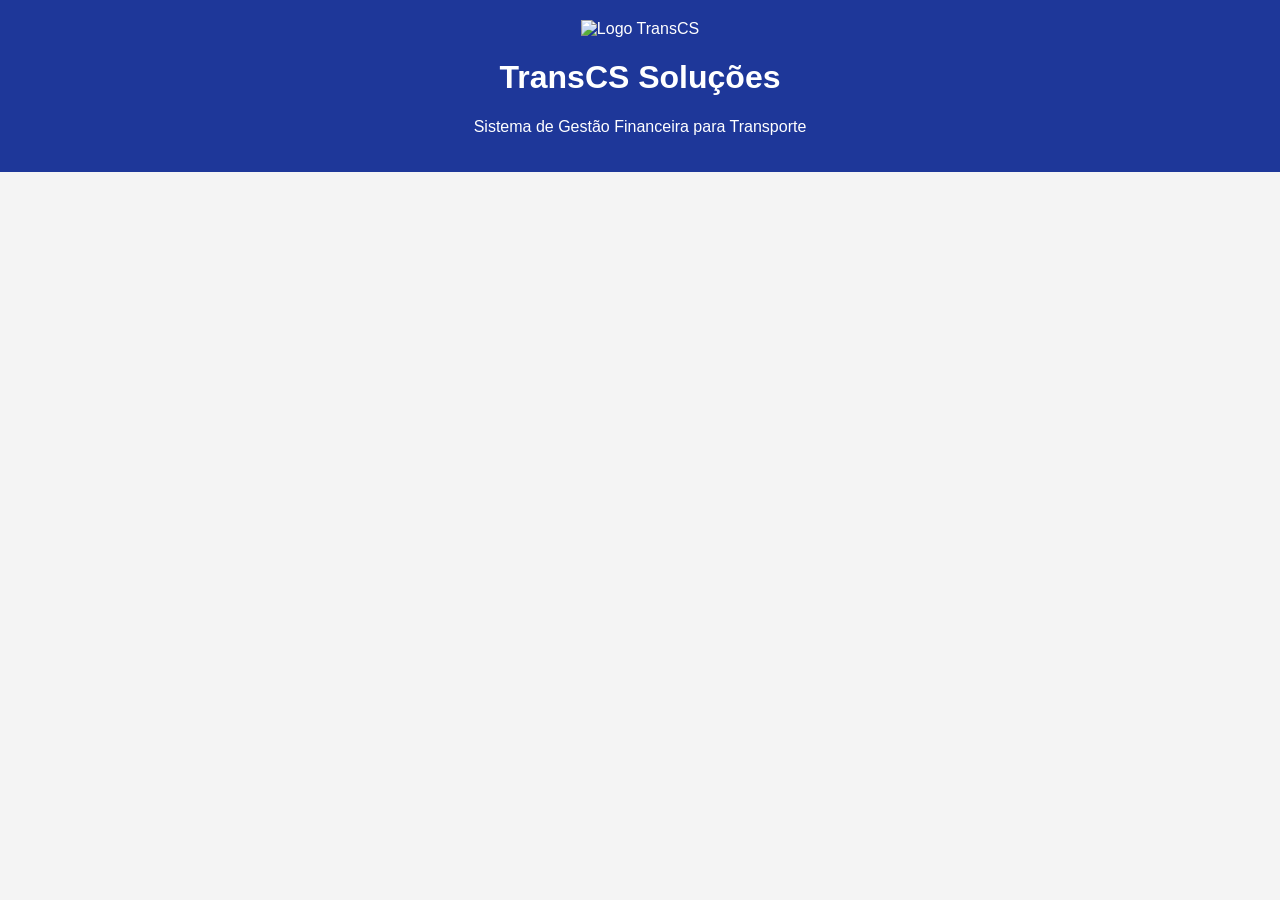
==== index.html @ f8d230c0 "🔧 Correção do logo no site" ====
<!DOCTYPE html>
<html lang="pt-BR">
<head>
  <meta charset="UTF-8" />
  <meta name="viewport" content="width=device-width, initial-scale=1.0" />
  <title>TransCS Soluções - Painel</title>
  <link rel="stylesheet" href="css/style.css" />
</head>
<body>
<header class="header">
  <img src="assets/logo.png" class="logo" alt="Logo TransCS">
  <h1>TransCS Soluções</h1>
  <p>Sistema de Gestão Financeira para Transporte</p>
</header>
---- css/style.css ----
body {
  font-family: Arial, sans-serif;
  background: #f4f4f4;
  margin: 0;
  padding: 0;
}
.header {
  background: #1e3799;
  color: white;
  padding: 20px;
  text-align: center;
}
.logo {
  width: 60px;
}
/* CSS base do sistema */
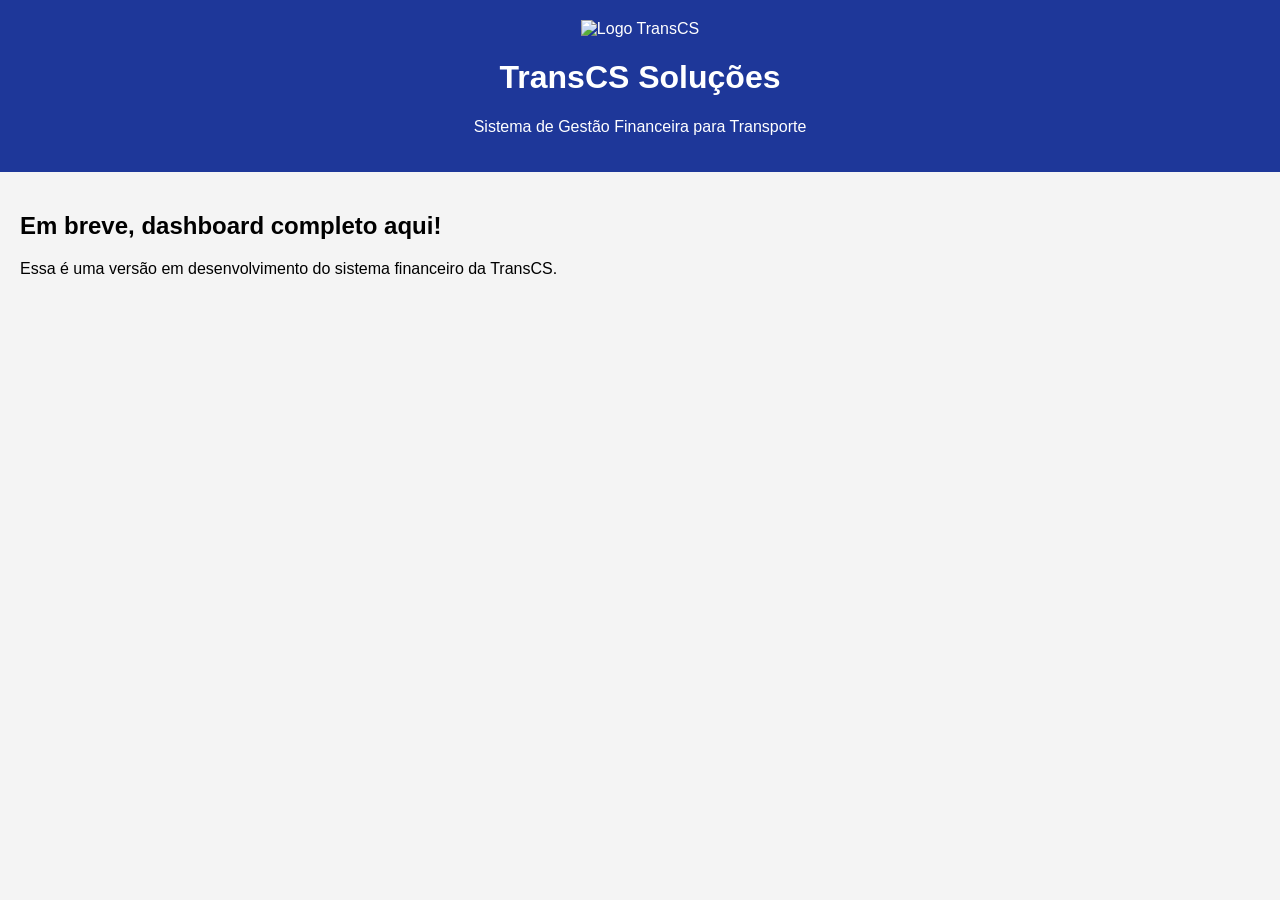
==== commit 49964ad9: "🚀 Logo e estrutura inicial atualizados" ====
--- a/index.html
+++ b/index.html
@@ -7,8 +7,16 @@
   <link rel="stylesheet" href="css/style.css" />
 </head>
 <body>
-<header class="header">
-  <img src="assets/logo.png" class="logo" alt="Logo TransCS">
-  <h1>TransCS Soluções</h1>
-  <p>Sistema de Gestão Financeira para Transporte</p>
-</header>
+  <header class="header">
+    <img src="assets/logo.png" class="logo" alt="Logo TransCS">
+    <h1>TransCS Soluções</h1>
+    <p>Sistema de Gestão Financeira para Transporte</p>
+  </header>
+
+  <main style="padding: 20px;">
+    <h2>Em breve, dashboard completo aqui!</h2>
+    <p>Essa é uma versão em desenvolvimento do sistema financeiro da TransCS.</p>
+  </main>
+
+</body>
+</html>
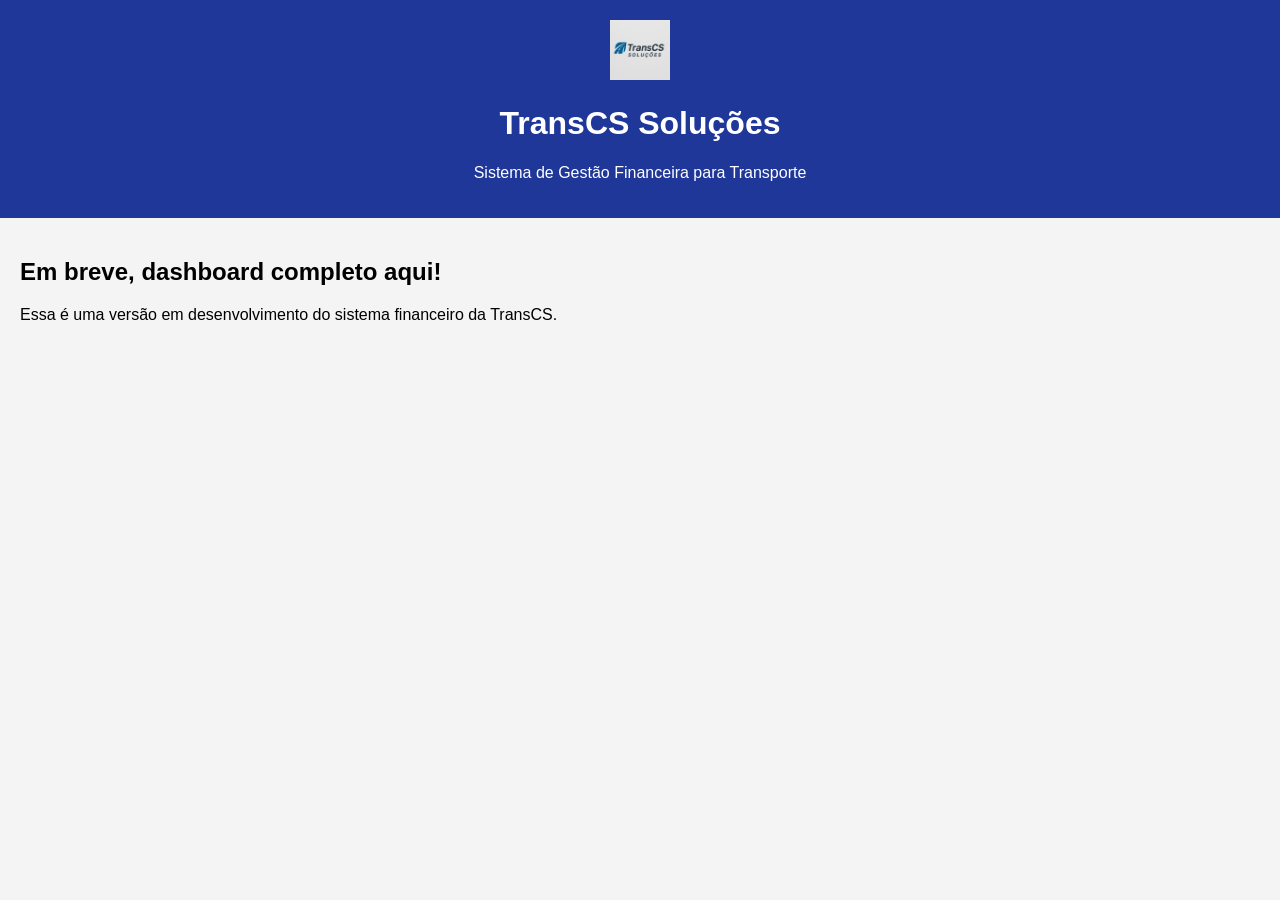
==== commit 1c1e972c: "Atualização do logo da TransCS" ====
(no text change in the page or its own stylesheets)
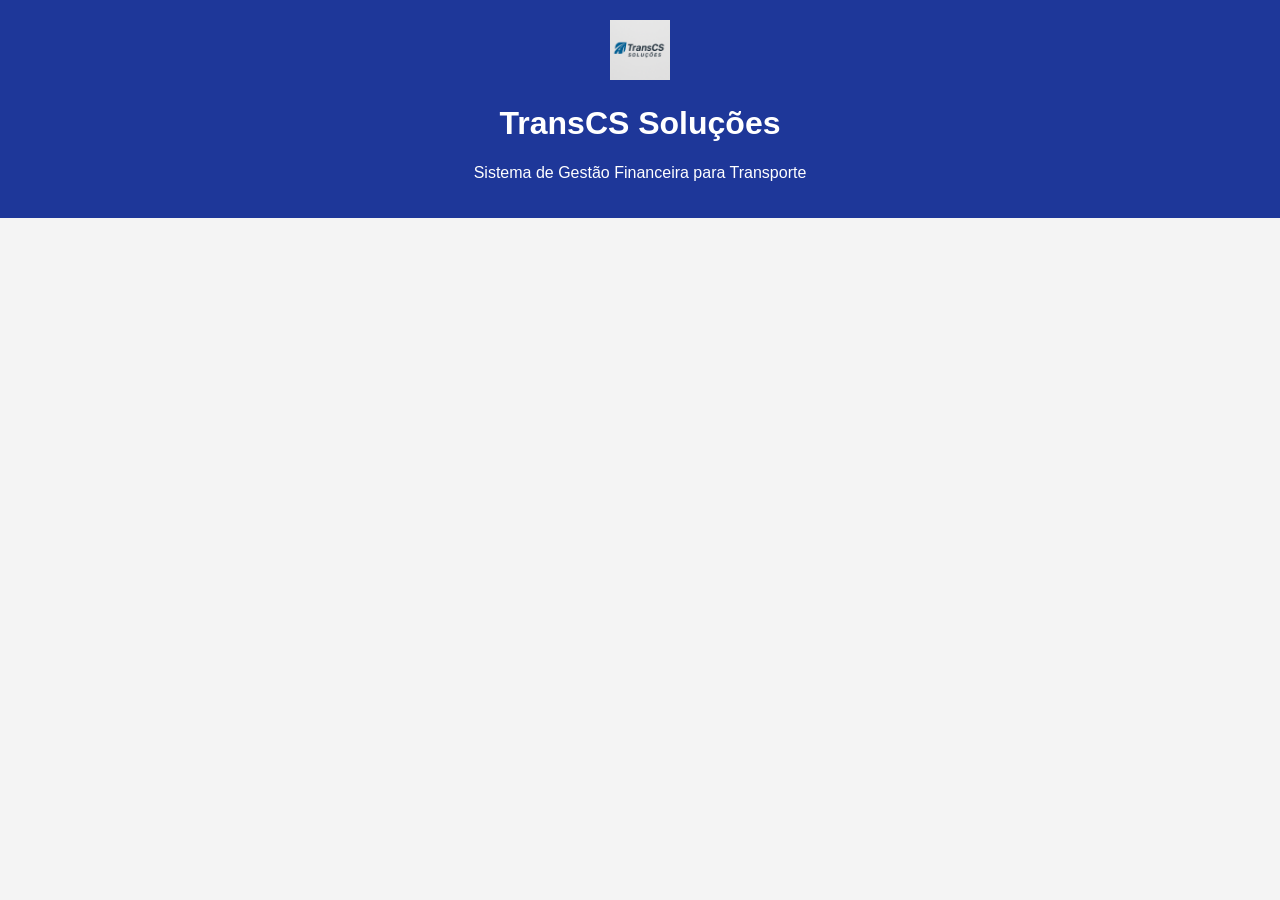
==== commit 14e62c03: "🚀 Nova versão do site com dashboard" ====
--- a/index.html
+++ b/index.html
@@ -12,11 +12,5 @@
     <h1>TransCS Soluções</h1>
     <p>Sistema de Gestão Financeira para Transporte</p>
   </header>
-
-  <main style="padding: 20px;">
-    <h2>Em breve, dashboard completo aqui!</h2>
-    <p>Essa é uma versão em desenvolvimento do sistema financeiro da TransCS.</p>
-  </main>
-
 </body>
-</html>
+</html>
--- a/css/style.css
+++ b/css/style.css
@@ -12,5 +12,4 @@
 }
 .logo {
   width: 60px;
-}
-/* CSS base do sistema */+}
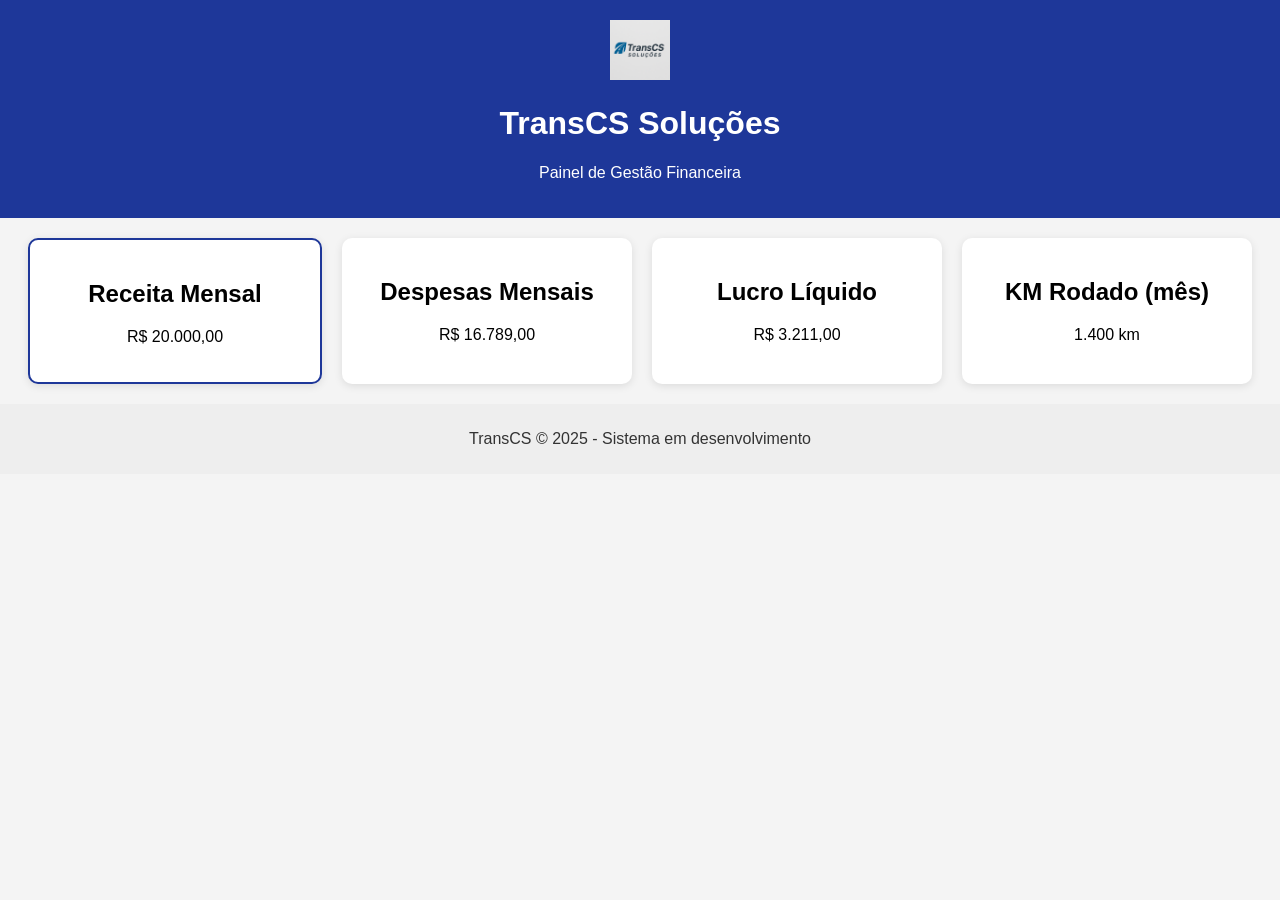
==== commit d04c0ae0: "🚀 Nova versão do site com dashboard" ====
--- a/index.html
+++ b/index.html
@@ -1,16 +1,39 @@
+
 <!DOCTYPE html>
 <html lang="pt-BR">
 <head>
   <meta charset="UTF-8" />
   <meta name="viewport" content="width=device-width, initial-scale=1.0" />
-  <title>TransCS Soluções - Painel</title>
+  <title>TransCS Dashboard</title>
   <link rel="stylesheet" href="css/style.css" />
 </head>
 <body>
   <header class="header">
     <img src="assets/logo.png" class="logo" alt="Logo TransCS">
     <h1>TransCS Soluções</h1>
-    <p>Sistema de Gestão Financeira para Transporte</p>
+    <p>Painel de Gestão Financeira</p>
   </header>
+  <main class="dashboard">
+    <div class="card destaque">
+      <h2>Receita Mensal</h2>
+      <p id="receita">R$ 20.000,00</p>
+    </div>
+    <div class="card">
+      <h2>Despesas Mensais</h2>
+      <p id="despesas">R$ 16.789,00</p>
+    </div>
+    <div class="card">
+      <h2>Lucro Líquido</h2>
+      <p id="lucro">R$ 3.211,00</p>
+    </div>
+    <div class="card">
+      <h2>KM Rodado (mês)</h2>
+      <p id="km">1.400 km</p>
+    </div>
+  </main>
+  <footer class="footer">
+    <p>TransCS © 2025 - Sistema em desenvolvimento</p>
+  </footer>
+  <script src="js/app.js"></script>
 </body>
-</html>+</html>
--- a/css/style.css
+++ b/css/style.css
@@ -1,3 +1,4 @@
+
 body {
   font-family: Arial, sans-serif;
   background: #f4f4f4;
@@ -12,4 +13,28 @@
 }
 .logo {
   width: 60px;
-}+}
+.dashboard {
+  display: flex;
+  flex-wrap: wrap;
+  justify-content: center;
+  gap: 20px;
+  padding: 20px;
+}
+.card {
+  background: white;
+  padding: 20px;
+  border-radius: 10px;
+  box-shadow: 0 2px 8px rgba(0,0,0,0.1);
+  width: 250px;
+  text-align: center;
+}
+.card.destaque {
+  border: 2px solid #1e3799;
+}
+.footer {
+  text-align: center;
+  padding: 10px;
+  background: #eee;
+  color: #333;
+}
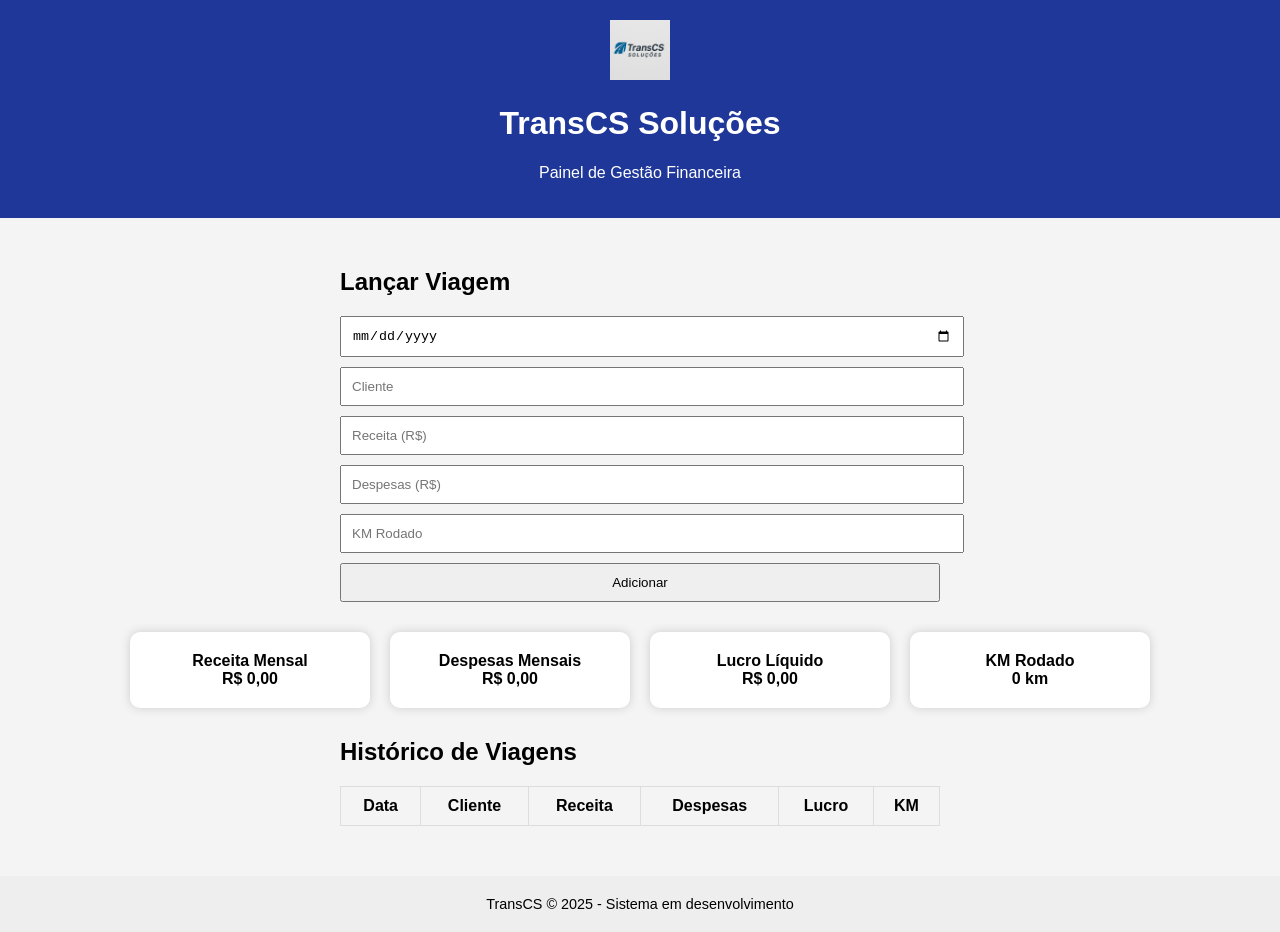
==== commit 9dba0667: "🔄 Subindo painel completo do sistema" ====
--- a/index.html
+++ b/index.html
@@ -1,11 +1,10 @@
-
 <!DOCTYPE html>
 <html lang="pt-BR">
 <head>
   <meta charset="UTF-8" />
-  <meta name="viewport" content="width=device-width, initial-scale=1.0" />
-  <title>TransCS Dashboard</title>
-  <link rel="stylesheet" href="css/style.css" />
+  <meta name="viewport" content="width=device-width, initial-scale=1.0"/>
+  <title>TransCS Soluções - Dashboard</title>
+  <link rel="stylesheet" href="css/style.css"/>
 </head>
 <body>
   <header class="header">
@@ -13,27 +12,49 @@
     <h1>TransCS Soluções</h1>
     <p>Painel de Gestão Financeira</p>
   </header>
+
   <main class="dashboard">
-    <div class="card destaque">
-      <h2>Receita Mensal</h2>
-      <p id="receita">R$ 20.000,00</p>
-    </div>
-    <div class="card">
-      <h2>Despesas Mensais</h2>
-      <p id="despesas">R$ 16.789,00</p>
-    </div>
-    <div class="card">
-      <h2>Lucro Líquido</h2>
-      <p id="lucro">R$ 3.211,00</p>
-    </div>
-    <div class="card">
-      <h2>KM Rodado (mês)</h2>
-      <p id="km">1.400 km</p>
-    </div>
+    <section class="form-section">
+      <h2>Lançar Viagem</h2>
+      <form id="viagemForm">
+        <input type="date" id="data" required />
+        <input type="text" id="cliente" placeholder="Cliente" required />
+        <input type="number" id="receita" placeholder="Receita (R$)" required />
+        <input type="number" id="despesas" placeholder="Despesas (R$)" required />
+        <input type="number" id="km" placeholder="KM Rodado" required />
+        <button type="submit">Adicionar</button>
+      </form>
+    </section>
+
+    <section class="cards">
+      <div class="card" id="receitaCard">Receita Mensal<br/><strong>R$ 0,00</strong></div>
+      <div class="card" id="despesaCard">Despesas Mensais<br/><strong>R$ 0,00</strong></div>
+      <div class="card" id="lucroCard">Lucro Líquido<br/><strong>R$ 0,00</strong></div>
+      <div class="card" id="kmCard">KM Rodado<br/><strong>0 km</strong></div>
+    </section>
+
+    <section class="table-section">
+      <h2>Histórico de Viagens</h2>
+      <table id="historicoTable">
+        <thead>
+          <tr>
+            <th>Data</th>
+            <th>Cliente</th>
+            <th>Receita</th>
+            <th>Despesas</th>
+            <th>Lucro</th>
+            <th>KM</th>
+          </tr>
+        </thead>
+        <tbody></tbody>
+      </table>
+    </section>
   </main>
+
   <footer class="footer">
-    <p>TransCS © 2025 - Sistema em desenvolvimento</p>
+    TransCS © 2025 - Sistema em desenvolvimento
   </footer>
+
   <script src="js/app.js"></script>
 </body>
-</html>
+</html>
--- a/css/style.css
+++ b/css/style.css
@@ -1,4 +1,3 @@
-
 body {
   font-family: Arial, sans-serif;
   background: #f4f4f4;
@@ -15,26 +14,44 @@
   width: 60px;
 }
 .dashboard {
+  padding: 20px;
+}
+.cards {
   display: flex;
   flex-wrap: wrap;
+  gap: 20px;
   justify-content: center;
-  gap: 20px;
-  padding: 20px;
 }
 .card {
   background: white;
+  border-radius: 10px;
   padding: 20px;
-  border-radius: 10px;
-  box-shadow: 0 2px 8px rgba(0,0,0,0.1);
-  width: 250px;
+  min-width: 200px;
   text-align: center;
+  font-weight: bold;
+  box-shadow: 0 0 10px #ccc;
 }
-.card.destaque {
-  border: 2px solid #1e3799;
+.form-section, .table-section {
+  margin: 30px auto;
+  max-width: 600px;
+}
+form input, form button {
+  display: block;
+  margin: 10px 0;
+  padding: 10px;
+  width: 100%;
+}
+table {
+  width: 100%;
+  border-collapse: collapse;
+}
+th, td {
+  padding: 10px;
+  border: 1px solid #ddd;
 }
 .footer {
   text-align: center;
-  padding: 10px;
+  padding: 20px;
   background: #eee;
-  color: #333;
-}
+  font-size: 0.9em;
+}
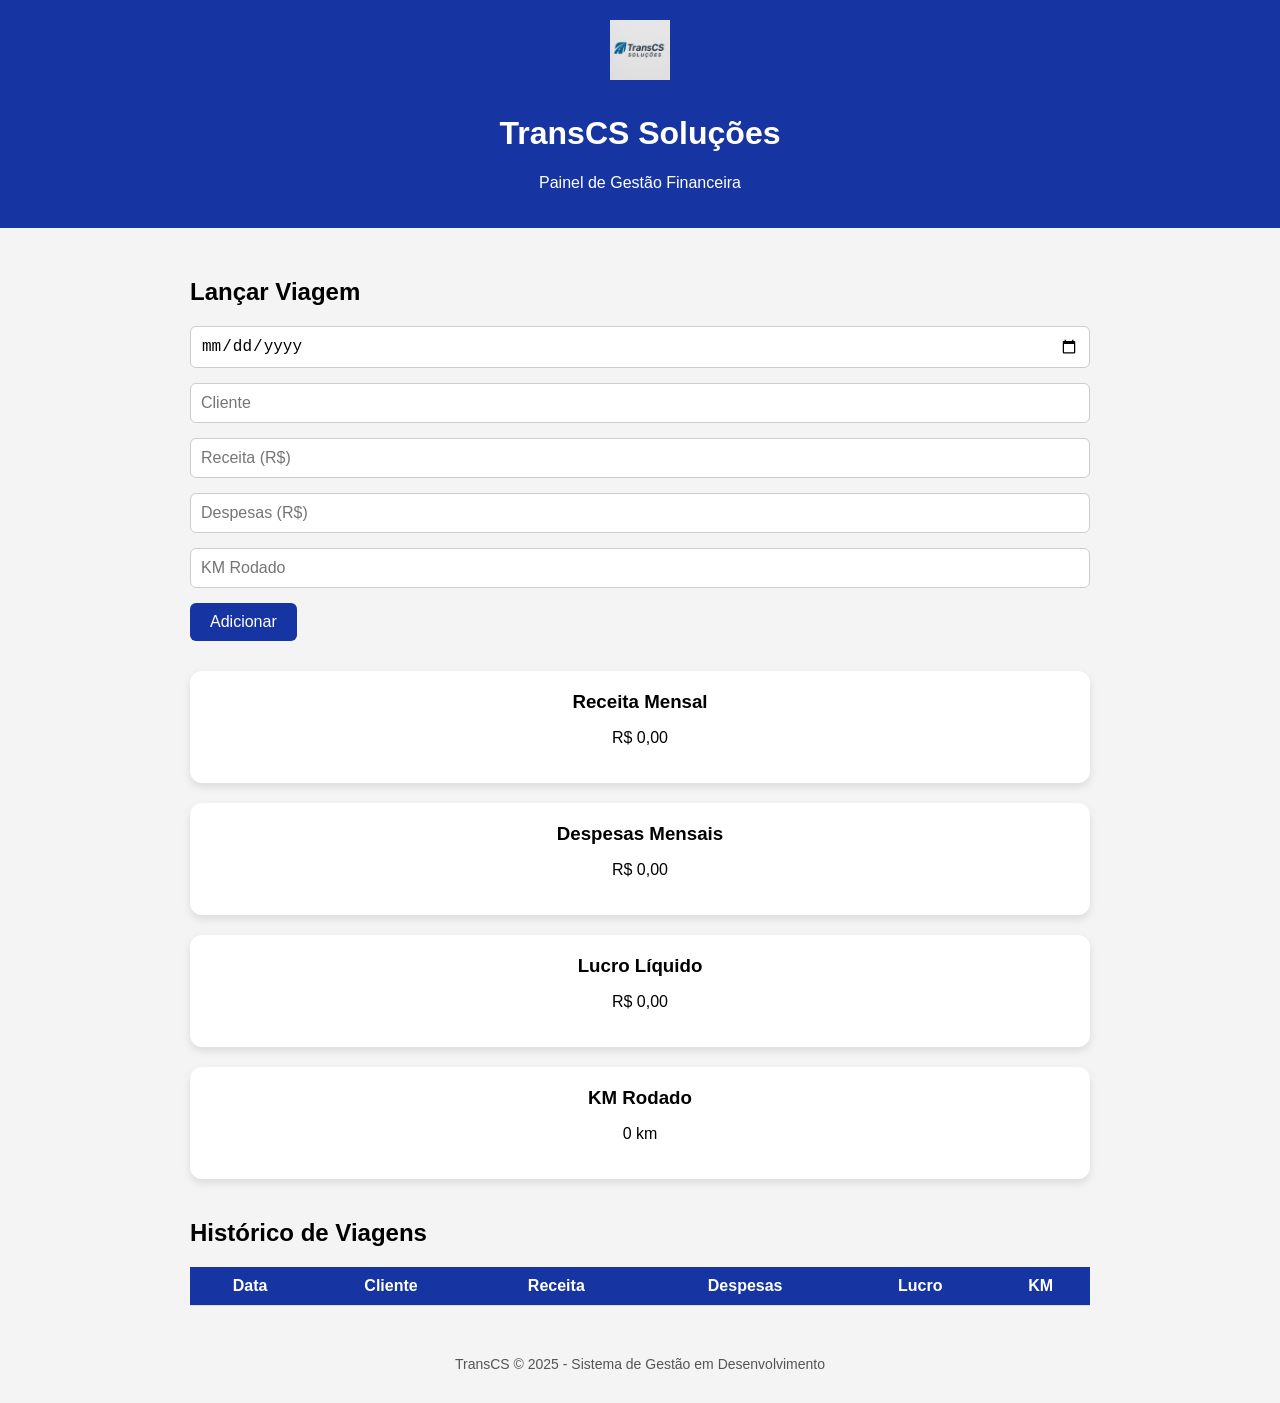
==== commit 584400e2: "🔄 Subindo painel completo do sistema" ====
--- a/index.html
+++ b/index.html
@@ -1,10 +1,11 @@
+
 <!DOCTYPE html>
 <html lang="pt-BR">
 <head>
   <meta charset="UTF-8" />
   <meta name="viewport" content="width=device-width, initial-scale=1.0"/>
-  <title>TransCS Soluções - Dashboard</title>
-  <link rel="stylesheet" href="css/style.css"/>
+  <title>TransCS Soluções - Painel</title>
+  <link rel="stylesheet" href="css/style.css">
 </head>
 <body>
   <header class="header">
@@ -13,29 +14,49 @@
     <p>Painel de Gestão Financeira</p>
   </header>
 
-  <main class="dashboard">
-    <section class="form-section">
-      <h2>Lançar Viagem</h2>
-      <form id="viagemForm">
-        <input type="date" id="data" required />
-        <input type="text" id="cliente" placeholder="Cliente" required />
-        <input type="number" id="receita" placeholder="Receita (R$)" required />
-        <input type="number" id="despesas" placeholder="Despesas (R$)" required />
-        <input type="number" id="km" placeholder="KM Rodado" required />
-        <button type="submit">Adicionar</button>
-      </form>
-    </section>
+  <div class="container">
+    <h2>Lançar Viagem</h2>
+    <form id="viagemForm">
+      <div class="form-group">
+        <input type="date" name="data" required>
+      </div>
+      <div class="form-group">
+        <input type="text" name="cliente" placeholder="Cliente" required>
+      </div>
+      <div class="form-group">
+        <input type="number" name="receita" step="0.01" placeholder="Receita (R$)" required>
+      </div>
+      <div class="form-group">
+        <input type="number" name="despesas" step="0.01" placeholder="Despesas (R$)" required>
+      </div>
+      <div class="form-group">
+        <input type="number" name="km" placeholder="KM Rodado" required>
+      </div>
+      <button type="submit">Adicionar</button>
+    </form>
 
-    <section class="cards">
-      <div class="card" id="receitaCard">Receita Mensal<br/><strong>R$ 0,00</strong></div>
-      <div class="card" id="despesaCard">Despesas Mensais<br/><strong>R$ 0,00</strong></div>
-      <div class="card" id="lucroCard">Lucro Líquido<br/><strong>R$ 0,00</strong></div>
-      <div class="card" id="kmCard">KM Rodado<br/><strong>0 km</strong></div>
-    </section>
+    <div class="dashboard">
+      <div class="card">
+        <h3>Receita Mensal</h3>
+        <p id="receita">R$ 0,00</p>
+      </div>
+      <div class="card">
+        <h3>Despesas Mensais</h3>
+        <p id="despesa">R$ 0,00</p>
+      </div>
+      <div class="card">
+        <h3>Lucro Líquido</h3>
+        <p id="lucro">R$ 0,00</p>
+      </div>
+      <div class="card">
+        <h3>KM Rodado</h3>
+        <p id="kmRodado">0 km</p>
+      </div>
+    </div>
 
-    <section class="table-section">
+    <div class="table-container">
       <h2>Histórico de Viagens</h2>
-      <table id="historicoTable">
+      <table>
         <thead>
           <tr>
             <th>Data</th>
@@ -46,15 +67,16 @@
             <th>KM</th>
           </tr>
         </thead>
-        <tbody></tbody>
+        <tbody id="tabelaViagens">
+        </tbody>
       </table>
-    </section>
-  </main>
+    </div>
 
-  <footer class="footer">
-    TransCS © 2025 - Sistema em desenvolvimento
-  </footer>
+    <footer>
+      TransCS © 2025 - Sistema de Gestão em Desenvolvimento
+    </footer>
+  </div>
 
   <script src="js/app.js"></script>
 </body>
-</html>+</html>
--- a/css/style.css
+++ b/css/style.css
@@ -1,45 +1,63 @@
+
 body {
   font-family: Arial, sans-serif;
+  margin: 0;
   background: #f4f4f4;
-  margin: 0;
-  padding: 0;
 }
 .header {
-  background: #1e3799;
+  background-color: #1635a2;
   color: white;
   padding: 20px;
   text-align: center;
 }
 .logo {
   width: 60px;
+  margin-bottom: 10px;
+}
+.container {
+  padding: 30px;
+  max-width: 900px;
+  margin: auto;
+}
+.form-group {
+  margin-bottom: 15px;
+}
+input {
+  padding: 10px;
+  font-size: 16px;
+  width: 100%;
+  box-sizing: border-box;
+  border-radius: 6px;
+  border: 1px solid #ccc;
+}
+button {
+  padding: 10px 20px;
+  background: #1635a2;
+  color: white;
+  border: none;
+  border-radius: 6px;
+  cursor: pointer;
+  font-size: 16px;
 }
 .dashboard {
-  padding: 20px;
-}
-.cards {
   display: flex;
   flex-wrap: wrap;
   gap: 20px;
-  justify-content: center;
+  margin-top: 30px;
 }
 .card {
+  flex: 1 1 calc(50% - 20px);
   background: white;
-  border-radius: 10px;
   padding: 20px;
-  min-width: 200px;
+  border-radius: 12px;
   text-align: center;
-  font-weight: bold;
-  box-shadow: 0 0 10px #ccc;
+  box-shadow: 0 4px 8px rgba(0,0,0,0.1);
 }
-.form-section, .table-section {
-  margin: 30px auto;
-  max-width: 600px;
+.card h3 {
+  margin: 0;
 }
-form input, form button {
-  display: block;
-  margin: 10px 0;
-  padding: 10px;
-  width: 100%;
+.table-container {
+  margin-top: 40px;
 }
 table {
   width: 100%;
@@ -47,11 +65,15 @@
 }
 th, td {
   padding: 10px;
-  border: 1px solid #ddd;
+  border-bottom: 1px solid #ddd;
 }
-.footer {
+th {
+  background-color: #1635a2;
+  color: white;
+}
+footer {
+  margin-top: 50px;
   text-align: center;
-  padding: 20px;
-  background: #eee;
-  font-size: 0.9em;
-}+  color: #555;
+  font-size: 14px;
+}
